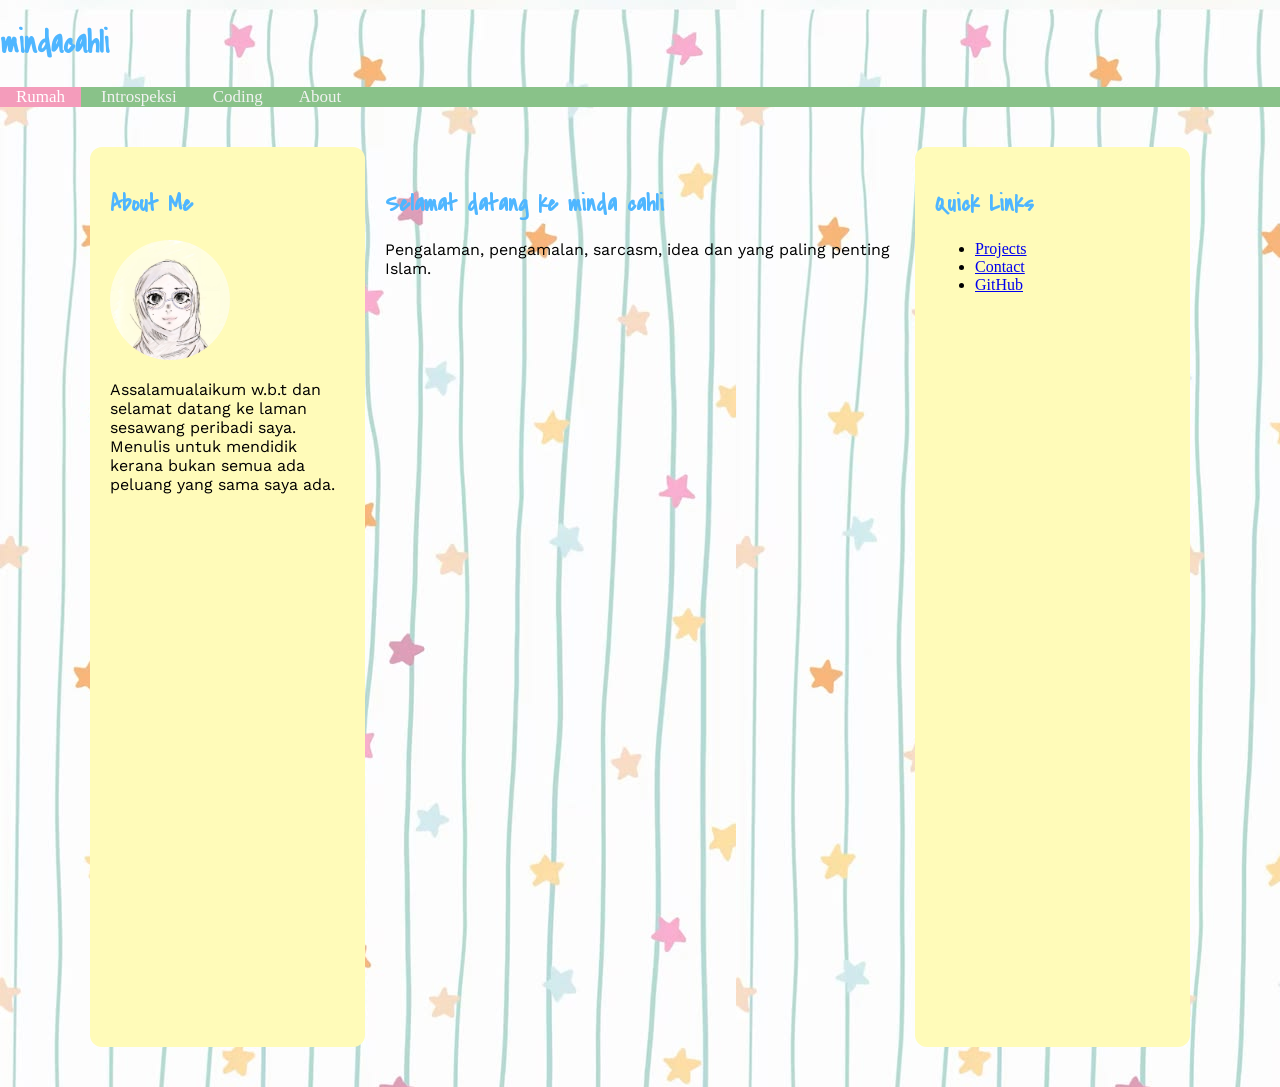
==== index.html @ f9d544ce "real file" ====
<!DOCTYPE html>
<html>
<head>
    <link rel="stylesheet" href="style.css">
    <link rel="preconnect" href="https://fonts.googleapis.com">
<link rel="preconnect" href="https://fonts.gstatic.com" crossorigin>
<link href="https://fonts.googleapis.com/css2?family=Bad+Script&family=Covered+By+Your+Grace&family=Edu+QLD+Hand:wght@400..700&family=Work+Sans:ital,wght@0,100..900;1,100..900&display=swap" rel="stylesheet">
</head>

<header>
    <h1 id="tajuk"> mindacahli </h1>
</header>

<body>
<div class="topnav">
  <a class="active" href="#home">Rumah</a>
  <a href="#news">Introspeksi</a>
  <a href="#contact">Coding</a>
  <a href="#about">About</a>
</div>

<section class="content-layout">
  <aside class="about">
    <h2 id="tajuk">About Me</h2>

  <img id="pic" src="cahlipic.jpg" alt="cahli" />
    <p>
      Assalamualaikum w.b.t dan selamat datang ke laman sesawang peribadi saya. Menulis untuk mendidik kerana bukan semua ada peluang yang sama saya ada.
    </p>
  </aside>

  <main class="current-topic">
    
    <div>
      <h1 id="tajuk">Selamat datang ke minda cahli</h1>
      <p >Pengalaman, pengamalan, sarcasm, idea dan yang paling penting Islam.</p>
  </div>
  </main>

  <aside class="extra">
    <h2 id="tajuk"> Quick Links</h2>
    <ul>
      <li><a href="#">Projects</a></li>
      <li><a href="#">Contact</a></li>
      <li><a href="#">GitHub</a></li>
    </ul>
  </aside>
</section>



</body>
</html>
---- style.css ----
body {
  margin: 0;
  padding: 0; 
  background-image: url("backgroundnew.jpg");
} 

.topnav {
  background-color: #89c289;
  overflow: hidden;
}

.topnav a {
  float: center;
  color: #f2f2f2;
  text-align: center;
  padding: 4px 16px;
  text-decoration: none;
  font-size: 17px;
}

.topnav a:hover {
  background-color: #4fb6ff;
  color: white;
}

/* Add a color to the active/current link */
.topnav a.active {
  background-color: #f49cbb;
  color: white;
}

#tajuk {
  color: #4fb6ff;
  font-family: "Covered By Your Grace", Times, serif;
}

.covered-by-your-grace-regular {
  font-family: "Covered By Your Grace", cursive;
  font-weight: 200;
  font-style: normal;
}

.content-layout{
  display: grid;
  grid-template-columns:1fr 2fr 1fr;
  gap: 24-x;
  max-width:1100px;
  margin: 40px auto;
  padding:0 20px
  box-sizing: border-box;
}

.about,.current-topic, .extra{
  padding:20px;
  border-radius:12px;
  margin:0;
  box-sizing: border-box;
}

.about, 
.extra{
  background-color: #fffbb9;
  overflow: auto;
  height: 100vh;

}

p{
  font-family:"Work Sans", sans-serif ;
}

#pic{
  width: 120px;
  height: 120px;
  object-fit: cover;
  border-radius: 50%;
}
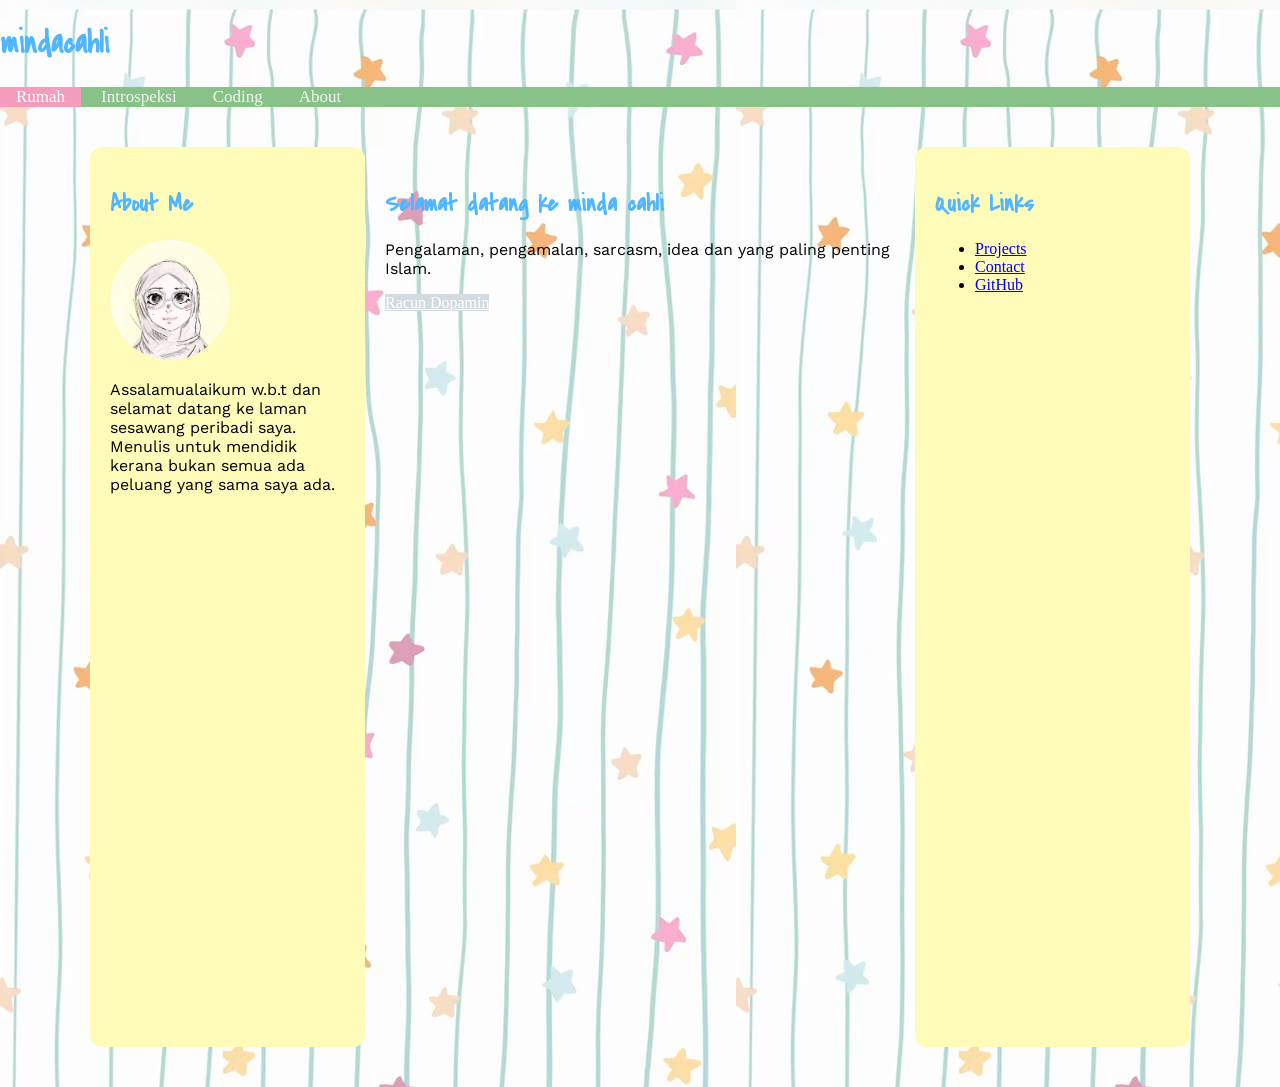
==== commit f81b5aad: "preview" ====
--- a/index.html
+++ b/index.html
@@ -14,7 +14,7 @@
 <body>
 <div class="topnav">
   <a class="active" href="#home">Rumah</a>
-  <a href="#news">Introspeksi</a>
+  <a href="blog1.html">Introspeksi</a>
   <a href="#contact">Coding</a>
   <a href="#about">About</a>
 </div>
@@ -27,6 +27,8 @@
     <p>
       Assalamualaikum w.b.t dan selamat datang ke laman sesawang peribadi saya. Menulis untuk mendidik kerana bukan semua ada peluang yang sama saya ada.
     </p>
+
+    
   </aside>
 
   <main class="current-topic">
@@ -35,6 +37,8 @@
       <h1 id="tajuk">Selamat datang ke minda cahli</h1>
       <p >Pengalaman, pengamalan, sarcasm, idea dan yang paling penting Islam.</p>
   </div>
+  <a id= "contentpreview" href ="blog1.html">Racun Dopamin</a>
+
   </main>
 
   <aside class="extra">
--- a/style.css
+++ b/style.css
@@ -74,4 +74,26 @@
   height: 120px;
   object-fit: cover;
   border-radius: 50%;
+}
+
+#pichelper{
+  width: 300px;
+  height: fit-content;
+  object-fit: cover;
+  border-radius: 0%;
+  padding: 5%;
+}
+
+#surah{
+  width: 500px;
+  height: fit-content;
+  object-fit: cover;
+  border-radius: 0%;
+  padding: 5%;
+}
+
+#contentpreview{
+  background-color: #f49cbb;
+  color: white;
+  background-image: url(maintelefon.jpg);
 }
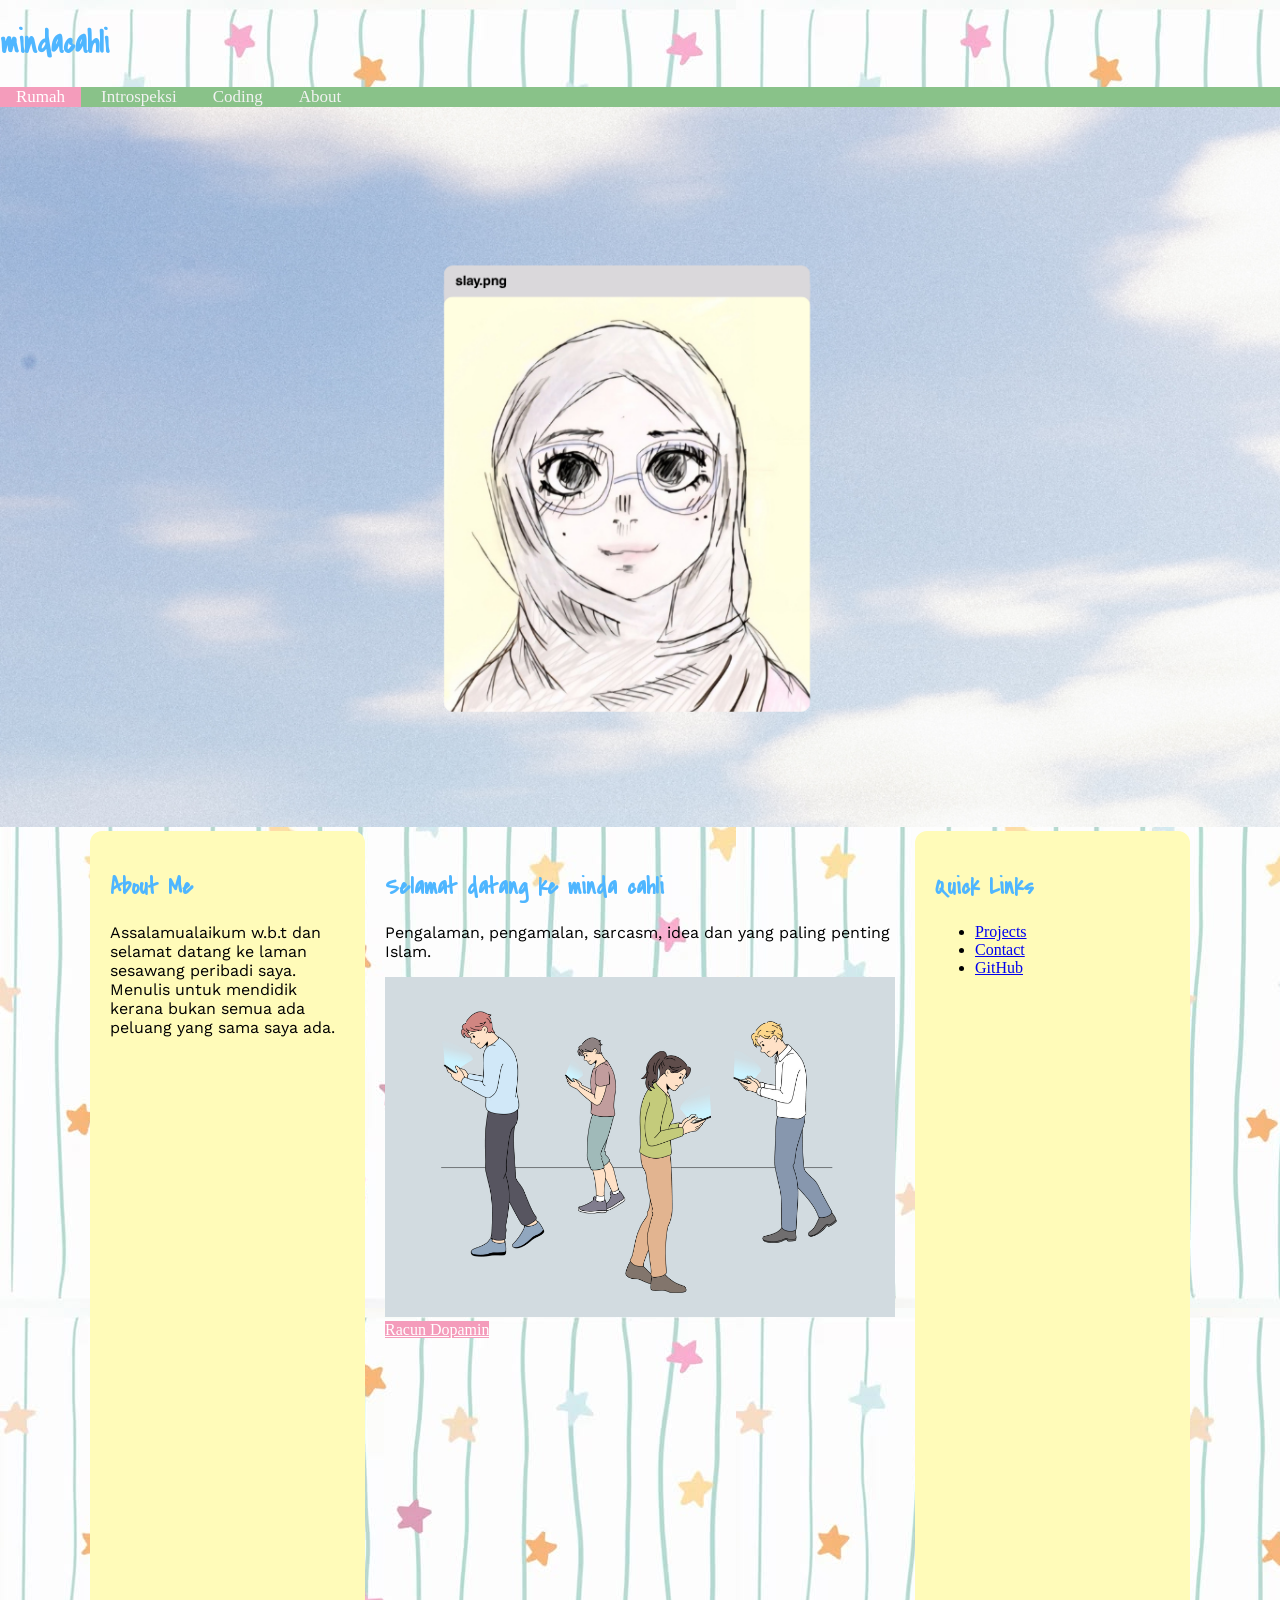
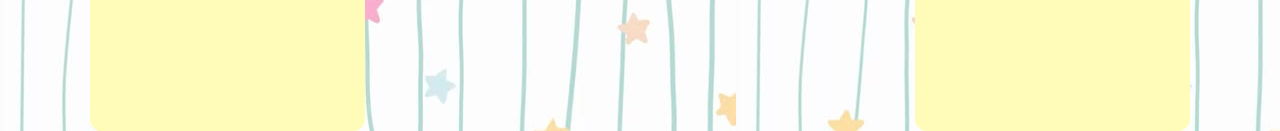
==== commit 4dbb2e6f: "hover feature" ====
--- a/index.html
+++ b/index.html
@@ -15,15 +15,20 @@
 <div class="topnav">
   <a class="active" href="#home">Rumah</a>
   <a href="blog1.html">Introspeksi</a>
-  <a href="#contact">Coding</a>
+  <a href="coding.html">Coding</a>
   <a href="#about">About</a>
+</div>
+
+<div class="hover-image-container">
+  <img src = "firstpage.png" class="default-img">
+  <img src = "secondpage.png" class = "hover-img">
+
 </div>
 
 <section class="content-layout">
   <aside class="about">
     <h2 id="tajuk">About Me</h2>
 
-  <img id="pic" src="cahlipic.jpg" alt="cahli" />
     <p>
       Assalamualaikum w.b.t dan selamat datang ke laman sesawang peribadi saya. Menulis untuk mendidik kerana bukan semua ada peluang yang sama saya ada.
     </p>
@@ -37,6 +42,7 @@
       <h1 id="tajuk">Selamat datang ke minda cahli</h1>
       <p >Pengalaman, pengamalan, sarcasm, idea dan yang paling penting Islam.</p>
   </div>
+  <img id ="prevpic" src="maintelefon.jpg">
   <a id= "contentpreview" href ="blog1.html">Racun Dopamin</a>
 
   </main>
--- a/style.css
+++ b/style.css
@@ -45,7 +45,7 @@
   grid-template-columns:1fr 2fr 1fr;
   gap: 24-x;
   max-width:1100px;
-  margin: 40px auto;
+  margin: 0% auto;
   padding:0 20px
   box-sizing: border-box;
 }
@@ -95,5 +95,44 @@
 #contentpreview{
   background-color: #f49cbb;
   color: white;
-  background-image: url(maintelefon.jpg);
+
+}
+
+pre {
+  background-color: #f49cbb;
+  padding: 20px;
+  border-radius: 10px;
+  overflow-x: auto;
+}
+
+code {
+  font-family: monospace;
+}
+
+.hover-image-container {
+  position: relative;
+  display: inline-block;
+  overflow: hidden;
+}
+
+.hover-image-container img {
+  width: 100%;
+  height: auto;
+  display: block;
+  transition: opacity 0.3s ease-in-out; /* Smooth transition */
+}
+
+.hover-image-container .hover-img {
+  position: absolute;
+  top: 0;
+  left: 0;
+  opacity: 0;
+}
+
+.hover-img:hover{
+  opacity: 1;
+}
+
+#prevpic{
+  width: 100%;
 }
